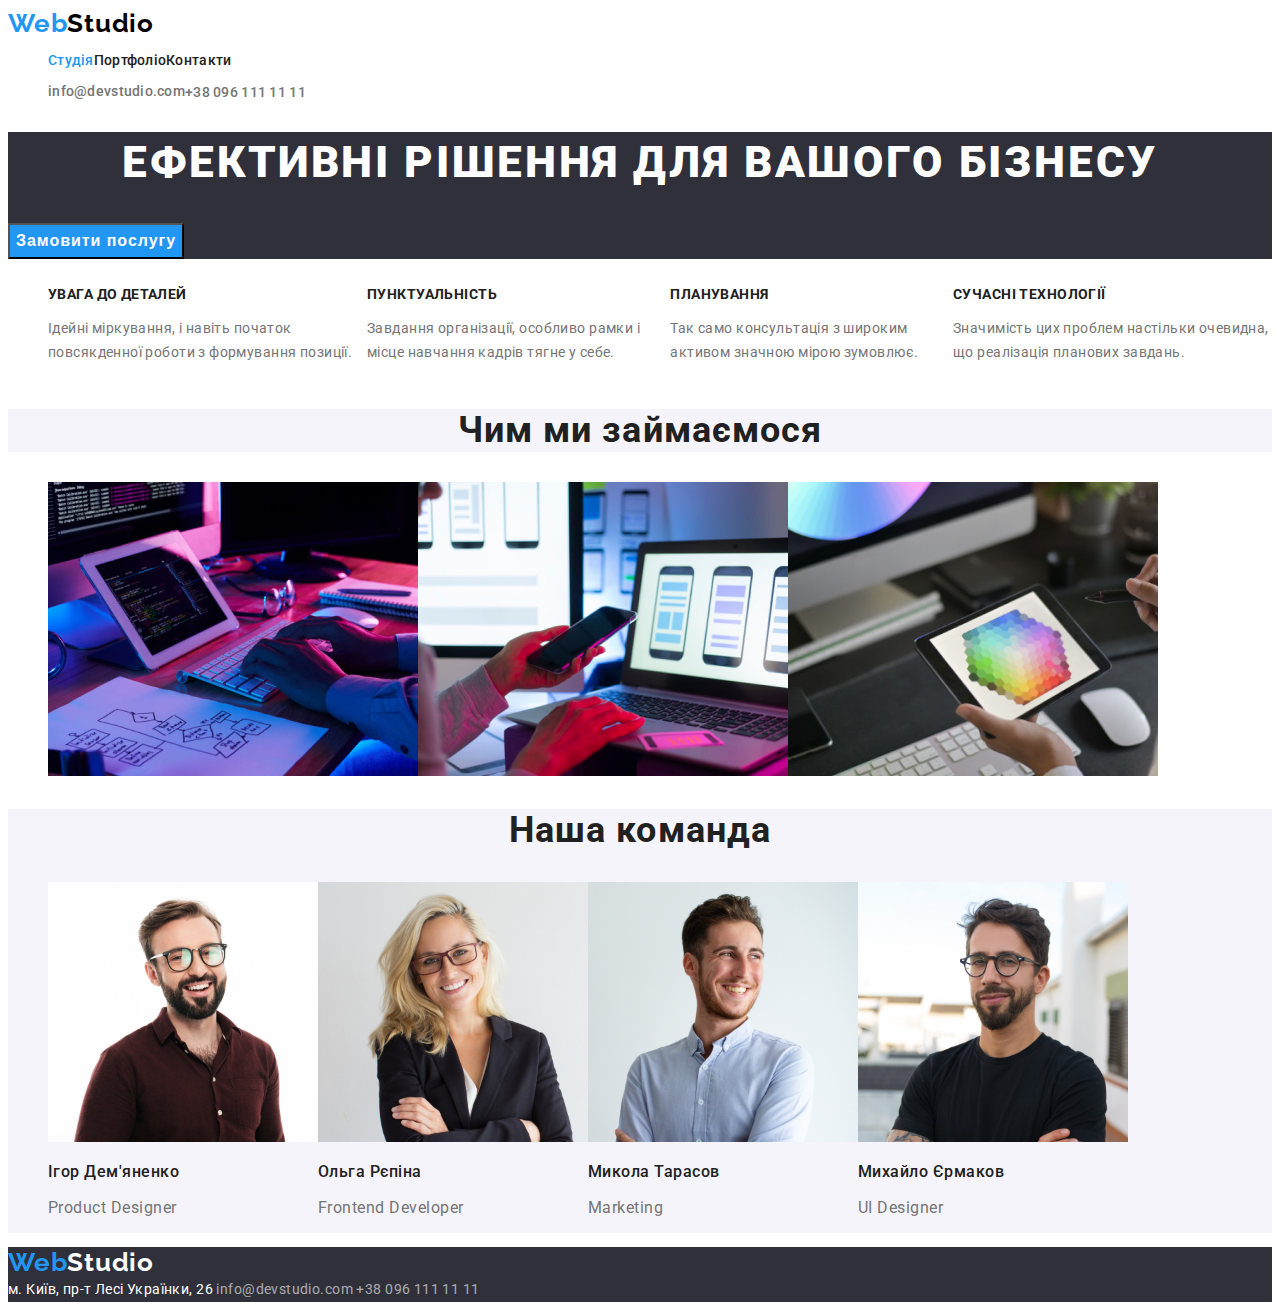
==== index.html @ 9ecf4037 "додавання файлів" ====
<!DOCTYPE html>
<html lang="uk">
<head>
    <meta charset="UTF-8">
    <meta http-equiv="X-UA-Compatible" content="IE=edge">
    <meta name="viewport" content="width=device-width, initial-scale=1.0">
    <title>Document</title>
    <link rel="preconnect" href="https://fonts.googleapis.com">
    <link rel="preconnect" href="https://fonts.gstatic.com" crossorigin>
    <link href="https://fonts.googleapis.com/css2?family=Raleway:wght@700&family=Roboto:wght@400;500;700;900&display=swap"
        rel="stylesheet">

     <link rel="stylesheet" href="./css/styles.css">
</head>
<body>
    <header class="header">
        <nav>
            <!--Шапка-->
            <a  class="link-logo" href=""> Web<span class="port">Studio</span> </a>
            <ul class="list">
              <li class="nav-list"><a  class="link-list current"  href="./studio.html"> Студія  </a> </li>
              <li class="nav-list" > <a class="link-list"   href="./portfolio.html"> Портфоліо  </a> </li>
              <li  class="nav-list"><a class="link-list "   href="" >Контакти</a>   </li>
            </ul>
        </nav>
        <ul class="list">
             <li class="mail"> <a  class="link-list-contacts" href="mailto:info@devstudio.com "> info@devstudio.com </a></li>
             <li class="contact-number">  <a  class="link-list-contacts"  href="tel:380961111111"> +38 096 111 11 11 </a> </li>
           
        </ul>
    </header>

    
<!--Заголовок-->
    <main>   
    <section class="men-title"> 
        <h1 class="title">Ефективні рішення для вашого бізнесу </h1>
        <button   type="button" class="button-service">Замовити послугу</button>
    </section>
    

    <section>
<!--Послуги-->
     <ul class="list">
        <li>
            <h3 class="list-title">УВАГА ДО ДЕТАЛЕЙ</h3> 
             <p class="list-text">Ідейні міркування, і навіть початок повсякденної роботи з формування позиції.</p>
        </li>

        <li>
             <h3 class="list-title">ПУНКТУАЛЬНІСТЬ</h3>
              <p class="list-text"> Завдання організації, особливо рамки і місце навчання кадрів тягне у себе.</p>
        </li>
        <li>
             <h3 class="list-title">ПЛАНУВАННЯ</h3>
              <p class="list-text">Так само консультація з широким активом значною мірою зумовлює.</p>
        </li>
         <li>
             <h3 class="list-title">СУЧАСНІ ТЕХНОЛОГІЇ</h3>
             <p class="list-text">Значимість цих проблем настільки очевидна, що реалізація планових завдань.</p>
        </li>
    </ul>
    </section>


<!--Чим ми займаэмось-->
    <section>
          <h2 class="work">Чим ми займаємося</h2>
          <ul class="list">  
            <li><img src="./images/box1.jpg" alt="створення сайту" width="370"> </li>    
            <li> <img src="./images/box2.jpg" alt="тестування на мобільних пристроях"  width="370">   </li>
            <li><img src="./images/box3.jpg" alt="вибір кольорової гами " width="370"></li>
          </ul>
     </section>

<!--Gomanda-->
     <section class="tem">
          <h2 class="work" >Наша команда</h2>
            <ul class="list">   
                <li > <img src="./images/img1.jpg" alt="дизайнер компанії" width="270">
                      <h3 class="list-comanda">Ігор Дем'яненко</h3>
                      <p class="list-profession">Product Designer</p>
                </li>
                <li >  <img src="./images/img2.jpg" alt="розробник інтерфейсу" width="270">
                       <h3 class="list-comanda" > Ольга Рєпіна </h3> 
                      <p class="list-profession" >Frontend Developer</p>  
                </li>
                <li >  <img src="./images/img6.jpg" alt="маркетолог" width="270">
                        <h3 class="list-comanda"> Микола Тарасов </h3>
                       <p class="list-profession"> Marketing </p>      
                </li>
                <li> <img src="./images/img7.jpg" alt="дизайнер інтерфейсу користувача" width="270">
                      <h3 class="list-comanda" > Михайло Єрмаков </h3> 
                     <p class="list-profession" > UI Designer </p>   
                </li>
          
            </ul>
     </section>
    </main>
    <!--Pidval-->
    <footer>
        <a class="link-logo" href=""> Web<span class="port-footer">Studio</span></a>
         <address class="address-nov">
         м. Київ, пр-т Лесі Українки, 26 
        <a  class="adress-link" href="mailto:info@devstudio.com "> info@devstudio.com </a>  
        <a class="adress-link"  href="tel:380961111111">  +38 096 111 11 11 </a> 
         </address>
   
    </footer>
</body>
</html>
---- css/styles.css ----
:root {
    --prinory-text-color:#212121;
    --accent-color:#757575;
    --logo-color:#000000;
    --tetriory-color:#ffffff;
    --prinory-backround-color:#F5F4FA;
    --accent-backround-color:#ffffff;
    --title-backround-color:#2f303a;
    --button-backround-color:#2196f3;
    --accent-lin-color:#2196F3;
  
}

body{
    font-family:'Roboto',sans-serif;
    color: var(--prinory-text-color);
     font-style: normal;
}
.link-logo{
    font-family: 'Raleway';
    font-weight: 700;
    font-size: 26px;
    line-height: 1.2;
    letter-spacing: 0.03em;
    text-decoration: none;
    color: var(--accent-lin-color);
}
.port{
        color: var(--logo-color);
}



.heder{
    position: absolute;
    background-color: var(--accent-backround-color);
     
}

.heder-list{
display: flex;
margin-right:  40px;








}







.men-title{
    background-color: var(--title-backround-color);
}



.link{
    text-decoration: none;
}

.link{
        font-family: 'Raleway',sans-serif;
        font-weight: 700;
        font-size: 26px;
        line-height: 1.2;
        letter-spacing: 0.03em;
          
   }
.list{
display: flex;





    
}


.link-list{
    text-decoration: none;
     color:var(--prinory-text-color);
}
   
.link-list:hover,
.link-list:focus{
    color: var(--accent-lin-color)

}
.link-list.current{
    color: var(--accent-lin-color);
}

.link-list-contacts{
    text-decoration: none;
    font-weight: 500;
    font-size: 14px;
    line-height: 16px;
    letter-spacing: 0.02em;
    color: #757575;
}

.link-list-contacts:hover,
.link-list-contacts:focus {
   color: var(--accent-lin-color);
}



.list{
    list-style: none;
    font-weight: 500;
    font-size: 14px;
    line-height: 1.14;
    letter-spacing: 0.02em;
    color: var(--prinory-text-color);
}

.nav-list{
        font-weight: 500;
        font-size: 14px;
        line-height: 1.1;
        letter-spacing: 0.02em;
        color: var(--prinory-text-color);
}



.mail{
    font-weight: 500;
    font-size: 14px;
    line-height: 1.14;
    letter-spacing: 0.02em;
    color: var(--accent-color);
}

.mail:hover,
.mail:focus{
    color: var(--accent-lin-color);
}


.contact-number{
    font-weight: 500;
    font-size: 14px;
    line-height: 1.4;
    letter-spacing: 0.02em;
    color: var(--accent-color);
}

.title{
     font-weight: 900;
     font-size: 44px;
     line-height: 1.4;
     text-align: center;
     letter-spacing: 0.06em;
     text-transform: uppercase;
     color: var(--tetriory-color);
}



.button-service{
    font-weight: 700;
    font-size: 16px;
    line-height: 1.9;
    letter-spacing: 0.06em;
    color: var(--tetriory-color);
    background-color: var(--button-backround-color);
    
}
.list-button{
    font-weight: 500;
    font-size: 16px;
    line-height: 1.6;
    letter-spacing: 0.03em;
    color: var(--prinory-text-color);
    background-color: var(--prinory-backround-color);
}

.list-button:hover,
.list-button:focus {
    color: var(--tetriory-color);
    background-color: var(--button-backround-color);
}

.list-title{
    font-weight: 700;
    font-size: 14px;
    line-height: 1.14;
    letter-spacing: 0.03em;
    text-transform: uppercase;
    color: var(--prinory-text-color);
}
.list-text {
    font-weight: 400;
    font-size: 14px;
    line-height: 1.7;
    letter-spacing: 0.03em;
    color: var(--accent-color);
}


.list-portfolio{
    text-decoration:none ;
    list-style: none;

}
 
.list-porf {
    font-weight: 700;
    font-size: 18px;
    line-height: 2;
    letter-spacing: 0.06em;
    color: var(--prinory-text-color);
}
.list-phase {
    font-weight: 400;
    font-size: 16px;
    line-height: 1.9;
    letter-spacing: 0.03em;
    color: var(--accent-color);
}

.work{
     font-weight: 700;
     font-size: 36px;
     line-height: 1.2;
     text-align: center;
     letter-spacing: 0.03em;
     color: var(--prinory-text-color);
     background-color: var(--prinory-backround-color); 
}
    

.list-comanda{
  font-weight: 500; 
  font-size: 16px;
  line-height: 1.2;
  letter-spacing: 0.03em;
   color: var(--prinory-text-color);
}

.tem{
    background-color: var(--prinory-backround-color);
}


.list-profession{
    font-weight: 400;
    font-size: 16px;
    line-height: 1.2;
    letter-spacing: 0.03em;
    color: var(--accent-color);
}




.address-nov{
        font-style: normal;
         font-weight: 400;
        font-size: 14px;
        line-height: 1.7;
        letter-spacing: 0.03em;
        color: var(--tetriory-color);
}
footer{ 
    
    background-color: var(--title-backround-color);
    color: var(--tetriory-color);
}


.port-footer{
    color: var(--tetriory-color);
}

.adress-link{
        text-decoration: none;
        font-style: normal;
        font-weight: 400;
        font-size: 14px;
        line-height: 1.7;
        letter-spacing: 0.03em;
        color: rgba(255, 255, 255, 0.6);
}
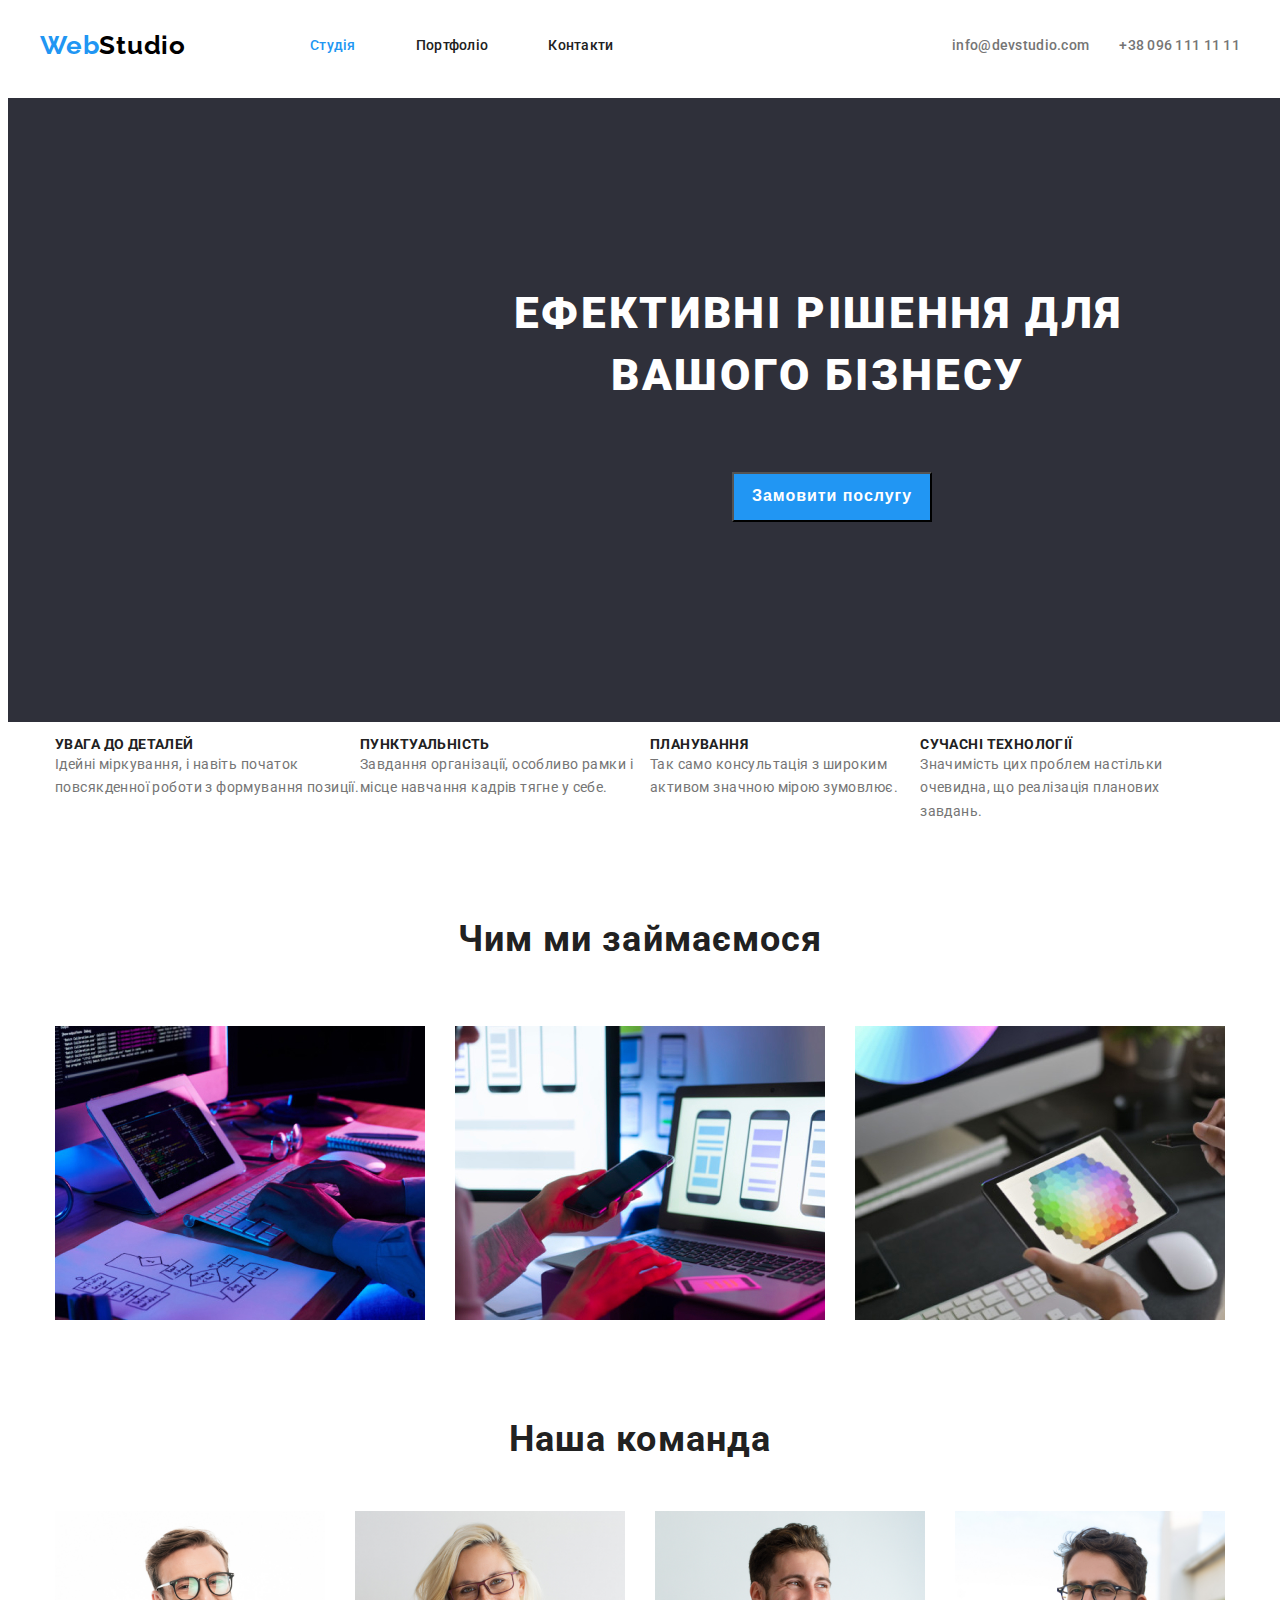
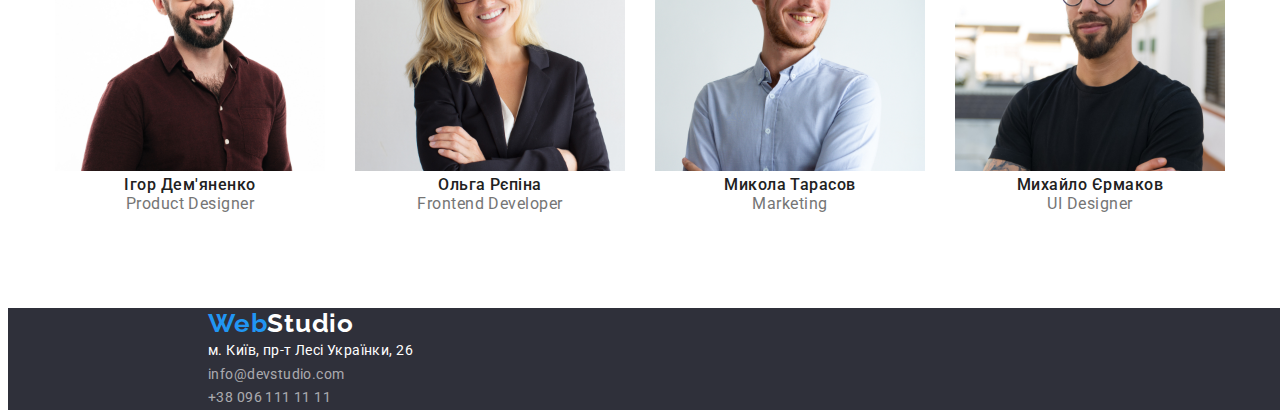
==== commit 09a8fe0f: "index" ====
--- a/index.html
+++ b/index.html
@@ -1,5 +1,6 @@
 <!DOCTYPE html>
 <html lang="uk">
+
 <head>
     <meta charset="UTF-8">
     <meta http-equiv="X-UA-Compatible" content="IE=edge">
@@ -7,105 +8,138 @@
     <title>Document</title>
     <link rel="preconnect" href="https://fonts.googleapis.com">
     <link rel="preconnect" href="https://fonts.gstatic.com" crossorigin>
-    <link href="https://fonts.googleapis.com/css2?family=Raleway:wght@700&family=Roboto:wght@400;500;700;900&display=swap"
+    <link
+        href="https://fonts.googleapis.com/css2?family=Oleo+Script&family=Raleway:wght@700&family=Roboto:wght@400;500;700;900&display=swap"
         rel="stylesheet">
 
-     <link rel="stylesheet" href="./css/styles.css">
+    <link rel="stylesheet" href="./css/styles.css">
 </head>
+
 <body>
     <header class="header">
-        <nav>
-            <!--Шапка-->
-            <a  class="link-logo" href=""> Web<span class="port">Studio</span> </a>
-            <ul class="list">
-              <li class="nav-list"><a  class="link-list current"  href="./studio.html"> Студія  </a> </li>
-              <li class="nav-list" > <a class="link-list"   href="./portfolio.html"> Портфоліо  </a> </li>
-              <li  class="nav-list"><a class="link-list "   href="" >Контакти</a>   </li>
-            </ul>
-        </nav>
-        <ul class="list">
-             <li class="mail"> <a  class="link-list-contacts" href="mailto:info@devstudio.com "> info@devstudio.com </a></li>
-             <li class="contact-number">  <a  class="link-list-contacts"  href="tel:380961111111"> +38 096 111 11 11 </a> </li>
-           
-        </ul>
-    </header>
-
-    
-<!--Заголовок-->
-    <main>   
-    <section class="men-title"> 
-        <h1 class="title">Ефективні рішення для вашого бізнесу </h1>
-        <button   type="button" class="button-service">Замовити послугу</button>
-    </section>
-    
-
-    <section>
-<!--Послуги-->
-     <ul class="list">
-        <li>
-            <h3 class="list-title">УВАГА ДО ДЕТАЛЕЙ</h3> 
-             <p class="list-text">Ідейні міркування, і навіть початок повсякденної роботи з формування позиції.</p>
-        </li>
-
-        <li>
-             <h3 class="list-title">ПУНКТУАЛЬНІСТЬ</h3>
-              <p class="list-text"> Завдання організації, особливо рамки і місце навчання кадрів тягне у себе.</p>
-        </li>
-        <li>
-             <h3 class="list-title">ПЛАНУВАННЯ</h3>
-              <p class="list-text">Так само консультація з широким активом значною мірою зумовлює.</p>
-        </li>
-         <li>
-             <h3 class="list-title">СУЧАСНІ ТЕХНОЛОГІЇ</h3>
-             <p class="list-text">Значимість цих проблем настільки очевидна, що реалізація планових завдань.</p>
-        </li>
-    </ul>
-    </section>
+        <section class="section">
+            <div class="heder-content">
+                <nav class="heder-list">
+                    <!--Шапка-->
+                    <a class="link-logo" href=""> Web<span class="port">Studio</span> </a>
+                    <ul class="list">
+                        <li class="nav-list"><a class="link-list current" href="./index.html"> Студія </a> </li>
+                        <li class="nav-list"> <a class="link-list" href="./portfolio.html"> Портфоліо </a> </li>
+                        <li class="nav-list"><a class="link-list" href="">Контакти</a> </li>
+                    </ul>
+                </nav>
 
 
-<!--Чим ми займаэмось-->
-    <section>
-          <h2 class="work">Чим ми займаємося</h2>
-          <ul class="list">  
-            <li><img src="./images/box1.jpg" alt="створення сайту" width="370"> </li>    
-            <li> <img src="./images/box2.jpg" alt="тестування на мобільних пристроях"  width="370">   </li>
-            <li><img src="./images/box3.jpg" alt="вибір кольорової гами " width="370"></li>
-          </ul>
-     </section>
+                <ul class="list-heder">
+                    <li class="mail"> <a class="link-list-contacts" href="mailto:info@devstudio.com ">
+                            info@devstudio.com </a></li>
+                    <li class="contact-number"> <a class="link-list-contacts" href="tel:380961111111"> +38 096 111 11 11
+                        </a> </li>
+                </ul>
+            </div>
 
-<!--Gomanda-->
-     <section class="tem">
-          <h2 class="work" >Наша команда</h2>
-            <ul class="list">   
-                <li > <img src="./images/img1.jpg" alt="дизайнер компанії" width="270">
-                      <h3 class="list-comanda">Ігор Дем'яненко</h3>
-                      <p class="list-profession">Product Designer</p>
+
+
+
+
+        </section>
+    </header>
+    <main>
+
+        <section class="men-title">
+            <h1 class="title">Ефективні рішення для вашого бізнесу </h1>
+            <button class="button-service" type="button">Замовити послугу</button>
+        </section>
+
+
+
+
+        <!--Послуги-->
+        <section class="section">
+            <ul class="list-services">
+                <li class="services">
+                    <h3 class="list-title">УВАГА ДО ДЕТАЛЕЙ</h3>
+                    <p class="list-text">Ідейні міркування, і навіть початок повсякденної роботи з формування позиції.
+                    </p>
                 </li>
-                <li >  <img src="./images/img2.jpg" alt="розробник інтерфейсу" width="270">
-                       <h3 class="list-comanda" > Ольга Рєпіна </h3> 
-                      <p class="list-profession" >Frontend Developer</p>  
+
+                <li class="services">
+                    <h3 class="list-title">ПУНКТУАЛЬНІСТЬ</h3>
+                    <p class="list-text"> Завдання організації, особливо рамки і місце навчання кадрів тягне у себе.</p>
                 </li>
-                <li >  <img src="./images/img6.jpg" alt="маркетолог" width="270">
-                        <h3 class="list-comanda"> Микола Тарасов </h3>
-                       <p class="list-profession"> Marketing </p>      
+                <li class="services">
+                    <h3 class="list-title">ПЛАНУВАННЯ</h3>
+                    <p class="list-text">Так само консультація з широким активом значною мірою зумовлює.</p>
                 </li>
-                <li> <img src="./images/img7.jpg" alt="дизайнер інтерфейсу користувача" width="270">
-                      <h3 class="list-comanda" > Михайло Єрмаков </h3> 
-                     <p class="list-profession" > UI Designer </p>   
+                <li class="services">
+                    <h3 class="list-title">СУЧАСНІ ТЕХНОЛОГІЇ</h3>
+                    <p class="list-text">Значимість цих проблем настільки очевидна, що реалізація планових завдань.</p>
                 </li>
-          
             </ul>
-     </section>
+        </section>
+
+
+        <!--Чим ми займаэмось-->
+        <div class="section">
+            <h2 class="work">Чим ми займаємося</h2>
+            <ul class="list ">
+                <li class="list-foto"><img src="./images/box1.jpg" alt="створення сайту" width="370"> </li>
+                <li class="list-foto"> <img src="./images/box2.jpg" alt="тестування на мобільних пристроях" width="370">
+                </li>
+                <li class="list-foto"> <img src="./images/box3.jpg" alt="вибір кольорової гами " width="370"></li>
+            </ul>
+        </div>
+
+        <!--Gomanda-->
+        <div class="section">
+            <h2 class="work">Наша команда</h2>
+            <ul class="list">
+                <li class="foto-work"> <img src="./images/img1.jpg" alt="дизайнер компанії" width="270">
+                    <h3 class="list-comanda">Ігор Дем'яненко</h3>
+                    <p class="list-profession">Product Designer</p>
+                </li>
+                <li class="foto-work"> <img src="./images/img2.jpg" alt="розробник інтерфейсу" width="270">
+                    <h3 class="list-comanda"> Ольга Рєпіна </h3>
+                    <p class="list-profession">Frontend Developer</p>
+                </li>
+                <li class="foto-work"> <img src="./images/img6.jpg" alt="маркетолог" width="270">
+                    <h3 class="list-comanda"> Микола Тарасов </h3>
+                    <p class="list-profession"> Marketing </p>
+                </li>
+                <li class="foto-work"> <img src="./images/img7.jpg" alt="дизайнер інтерфейсу користувача" width="270">
+                    <h3 class="list-comanda"> Михайло Єрмаков </h3>
+                    <p class="list-profession"> UI Designer </p>
+                </li>
+
+            </ul>
+        </div>
     </main>
+
+
+
     <!--Pidval-->
     <footer>
-        <a class="link-logo" href=""> Web<span class="port-footer">Studio</span></a>
-         <address class="address-nov">
-         м. Київ, пр-т Лесі Українки, 26 
-        <a  class="adress-link" href="mailto:info@devstudio.com "> info@devstudio.com </a>  
-        <a class="adress-link"  href="tel:380961111111">  +38 096 111 11 11 </a> 
-         </address>
-   
+
+        <section class="section">
+
+            <a class="link-logo" href=""> Web<span class="port-footer">Studio</span> </a>
+            <address class="address-nov">
+                м. Київ, пр-т Лесі Українки, 26
+                <div>
+                    <a class="adress-link" href="mailto:info@devstudio.com "> info@devstudio.com </a>
+                </div>
+                <div> <a class="adress-link" href="tel:380961111111"> +38 096 111 11 11 </a>
+                </div>
+
+
+
+
+            </address>
+
+            </div>
+        </section>
+
     </footer>
 </body>
-</html>
+
+</html>--- a/css/styles.css
+++ b/css/styles.css
@@ -16,7 +16,21 @@
     font-family:'Roboto',sans-serif;
     color: var(--prinory-text-color);
      font-style: normal;
-}
+
+
+     line-height: 1.5;
+     
+}
+h1,h2,h3,h4,h5,h6,ul,p{
+    margin: 0;
+    padding: 0;
+}
+
+
+
+
+
+
 .link-logo{
     font-family: 'Raleway';
     font-weight: 700;
@@ -25,6 +39,7 @@
     letter-spacing: 0.03em;
     text-decoration: none;
     color: var(--accent-lin-color);
+    margin-right: 94px;
 }
 .port{
         color: var(--logo-color);
@@ -33,32 +48,44 @@
 
 
 .heder{
-    position: absolute;
+    
     background-color: var(--accent-backround-color);
-     
-}
+   border-bottom:1px ;
+}
+
+.heder-content{
+
+    display: flex;
+    align-items: stretch;
+
+}
+
+
+
+
 
 .heder-list{
-display: flex;
-margin-right:  40px;
-
-
-
-
-
-
-
-
-}
-
-
-
-
-
-
+display:flex;
+align-items: center;
+
+
+}
+
+.list-heder{
+list-style: none;
+display:flex;
+align-items: center;
+margin-left: auto;
+gap: 30px;
+
+
+  }
 
 .men-title{
     background-color: var(--title-backround-color);
+    width: 1600px;
+    display: block;
+    align-items: center;
 }
 
 
@@ -73,22 +100,26 @@
         font-size: 26px;
         line-height: 1.2;
         letter-spacing: 0.03em;
-          
-   }
-.list{
-display: flex;
-
-
-
-
-
-    
-}
+      }
+
+.list-card{
+   display:flex;
+    margin-left: 30px;
+    margin-top: 30px;
+    flex-basis: calc((100%-60)/3);
+    
+
+}
+
 
 
 .link-list{
     text-decoration: none;
      color:var(--prinory-text-color);
+
+
+     padding-top: 32px;
+     padding-bottom: 32px;
 }
    
 .link-list:hover,
@@ -98,6 +129,10 @@
 }
 .link-list.current{
     color: var(--accent-lin-color);
+
+
+    padding-top: 32px;
+    padding-bottom:32px;
 }
 
 .link-list-contacts{
@@ -107,6 +142,8 @@
     line-height: 16px;
     letter-spacing: 0.02em;
     color: #757575;
+   
+
 }
 
 .link-list-contacts:hover,
@@ -123,6 +160,13 @@
     line-height: 1.14;
     letter-spacing: 0.02em;
     color: var(--prinory-text-color);
+
+
+    margin-left: auto;
+    display: flex;
+    flex-wrap: wrap;
+    
+      
 }
 
 .nav-list{
@@ -131,6 +175,9 @@
         line-height: 1.1;
         letter-spacing: 0.02em;
         color: var(--prinory-text-color);
+
+
+        margin: 30px;
 }
 
 
@@ -141,6 +188,8 @@
     line-height: 1.14;
     letter-spacing: 0.02em;
     color: var(--accent-color);
+
+    margin-left: 40px;
 }
 
 .mail:hover,
@@ -158,6 +207,11 @@
 }
 
 .title{
+      width: 696px;
+      padding: 185px  447px 35px;
+      margin: 15px;
+     flex-shrink: 0;
+
      font-weight: 900;
      font-size: 44px;
      line-height: 1.4;
@@ -170,6 +224,11 @@
 
 
 .button-service{
+     width: 200px;
+     height: 50px;
+     margin:15px 724px 200px 724px;  
+     flex-shrink: 0;
+
     font-weight: 700;
     font-size: 16px;
     line-height: 1.9;
@@ -185,6 +244,14 @@
     letter-spacing: 0.03em;
     color: var(--prinory-text-color);
     background-color: var(--prinory-backround-color);
+
+
+    display: flex;
+    justify-content: center;
+
+    gap: 4px;
+    border-radius: 4px;
+
 }
 
 .list-button:hover,
@@ -200,6 +267,10 @@
     letter-spacing: 0.03em;
     text-transform: uppercase;
     color: var(--prinory-text-color);
+
+
+
+
 }
 .list-text {
     font-weight: 400;
@@ -208,6 +279,8 @@
     letter-spacing: 0.03em;
     color: var(--accent-color);
 }
+
+
 
 
 .list-portfolio{
@@ -232,15 +305,26 @@
 }
 
 .work{
+    width: 1200px;
+    margin-bottom: 25px;
+    margin-top: 94px;
+    
+
      font-weight: 700;
      font-size: 36px;
      line-height: 1.2;
      text-align: center;
      letter-spacing: 0.03em;
      color: var(--prinory-text-color);
-     background-color: var(--prinory-backround-color); 
-}
-    
+    
+}
+.list-services{
+      width: 270;
+      list-style: none;
+      display: flex;
+      flex-wrap: nowrap;
+      margin: 15px;
+}
 
 .list-comanda{
   font-weight: 500; 
@@ -248,11 +332,28 @@
   line-height: 1.2;
   letter-spacing: 0.03em;
    color: var(--prinory-text-color);
+
+
+   text-align: center;
+
 }
 
 .tem{
     background-color: var(--prinory-backround-color);
-}
+
+}
+
+
+.section{
+   width: 1200px;
+   padding-left: 15px;
+   padding-right: 15px;
+   margin-left: auto;
+   margin-right: auto;
+}
+
+
+
 
 
 .list-profession{
@@ -261,10 +362,29 @@
     line-height: 1.2;
     letter-spacing: 0.03em;
     color: var(--accent-color);
-}
-
-
-
+    
+    text-align: center;
+    border-radius: 0px 0px 4px 4px;
+  
+
+
+
+
+
+}
+.list-foto{
+     width: 370px;
+     padding: 15px 15px 0px;
+     margin-top: 25px;
+
+
+}
+
+.foto-work{
+    width: 270px;
+   padding: 25px 15px 0px;
+   margin-bottom: 94px;
+}
 
 .address-nov{
         font-style: normal;
@@ -275,12 +395,10 @@
         color: var(--tetriory-color);
 }
 footer{ 
-    
+    width: 1600px;
     background-color: var(--title-backround-color);
     color: var(--tetriory-color);
 }
-
-
 .port-footer{
     color: var(--tetriory-color);
 }
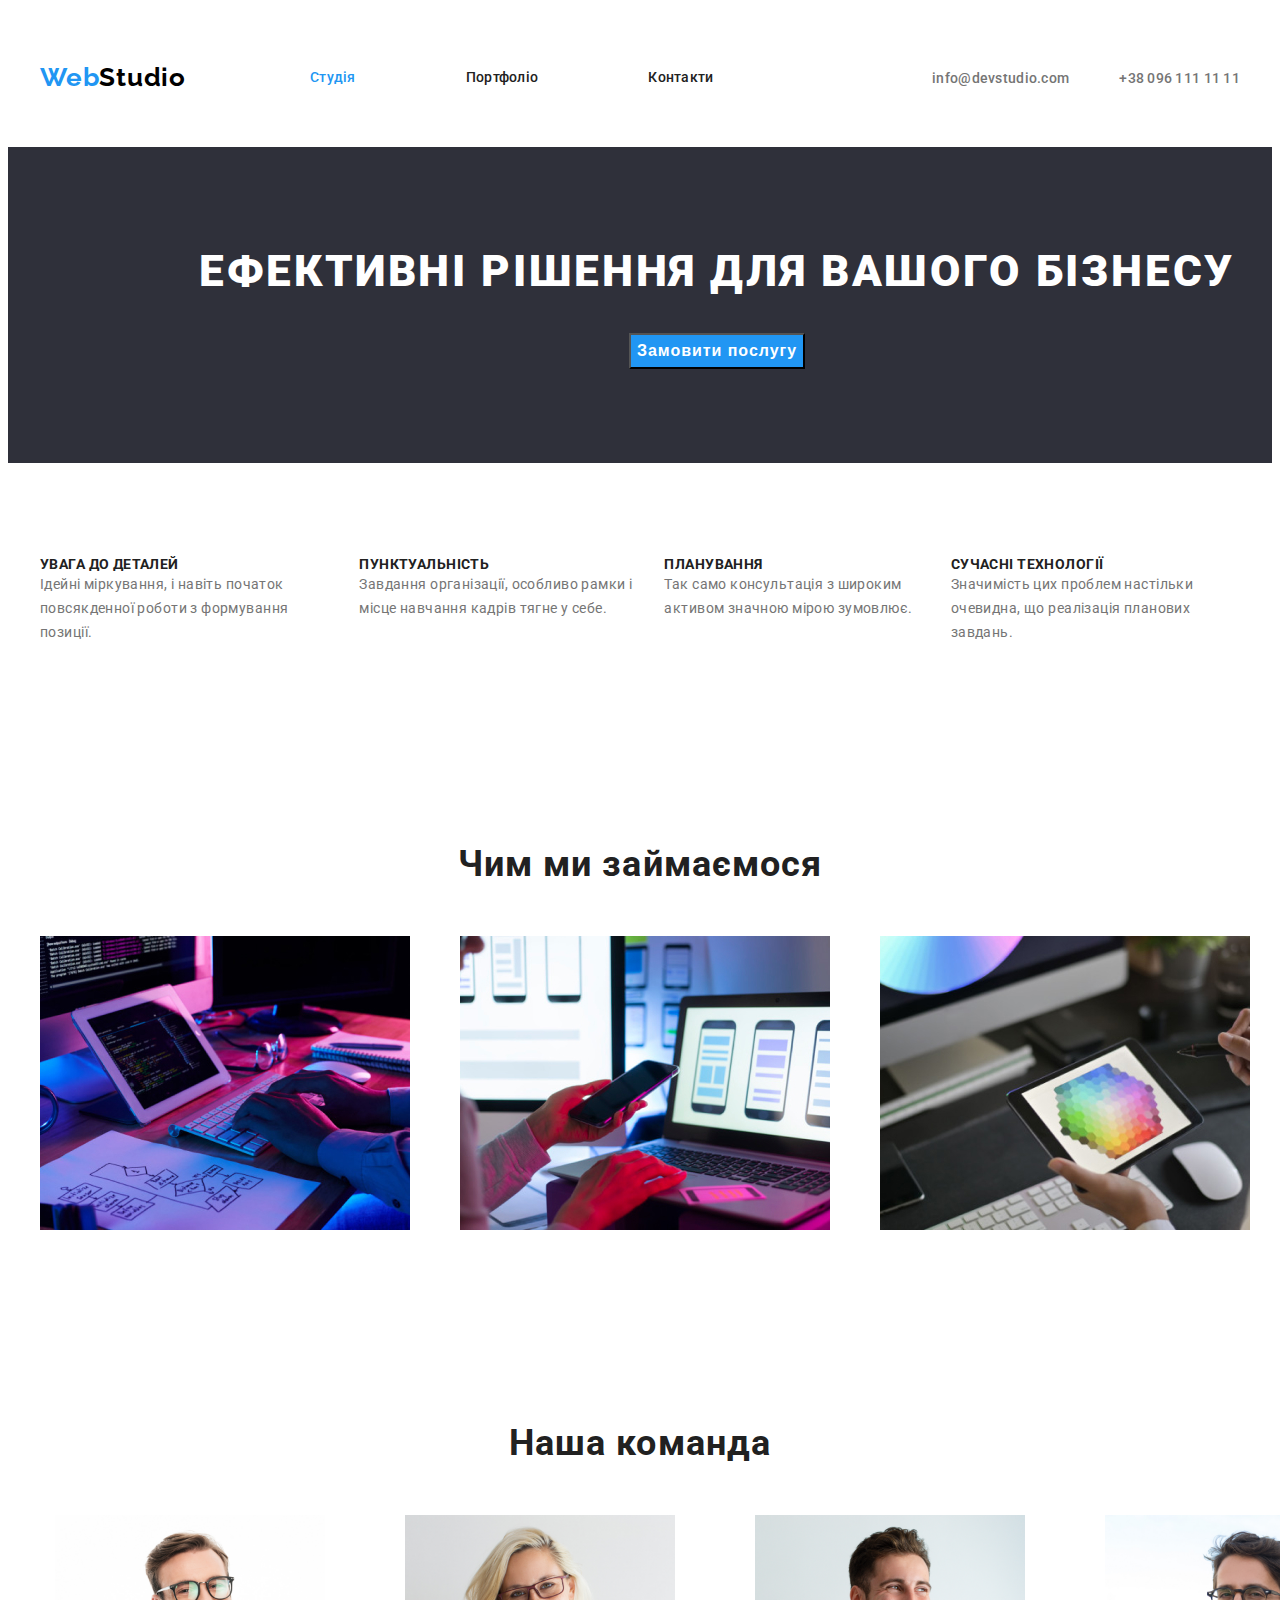
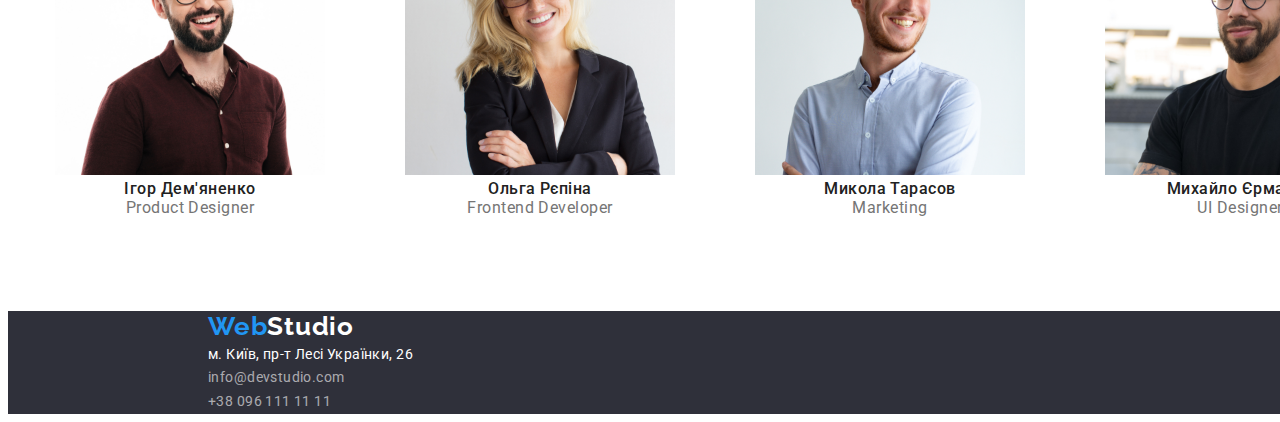
==== commit 73d87086: "добавлення нормаласт" ====
--- a/index.html
+++ b/index.html
@@ -6,113 +6,126 @@
     <meta http-equiv="X-UA-Compatible" content="IE=edge">
     <meta name="viewport" content="width=device-width, initial-scale=1.0">
     <title>Document</title>
+
     <link rel="preconnect" href="https://fonts.googleapis.com">
     <link rel="preconnect" href="https://fonts.gstatic.com" crossorigin>
     <link
-        href="https://fonts.googleapis.com/css2?family=Oleo+Script&family=Raleway:wght@700&family=Roboto:wght@400;500;700;900&display=swap"
+        href="https://fonts.googleapis.com/css2?family=Raleway:wght@700&family=Roboto:wght@400;500;700;900&display=swap"
         rel="stylesheet">
+
+    <link rel="stylesheet" href="https://cdnjs.cloudflare.com/ajax/libs/modern-normalize/2.0.0/modern-normalize.min.css"
+        integrity="sha512-4xo8blKMVCiXpTaLzQSLSw3KFOVPWhm/TRtuPVc4WG6kUgjH6J03IBuG7JZPkcWMxJ5huwaBpOpnwYElP/m6wg=="
+        crossorigin="anonymous" referrerpolicy="no-referrer" />
 
     <link rel="stylesheet" href="./css/styles.css">
 </head>
 
 <body>
     <header class="header">
-        <section class="section">
-            <div class="heder-content">
-                <nav class="heder-list">
-                    <!--Шапка-->
-                    <a class="link-logo" href=""> Web<span class="port">Studio</span> </a>
-                    <ul class="list">
-                        <li class="nav-list"><a class="link-list current" href="./index.html"> Студія </a> </li>
-                        <li class="nav-list"> <a class="link-list" href="./portfolio.html"> Портфоліо </a> </li>
-                        <li class="nav-list"><a class="link-list" href="">Контакти</a> </li>
-                    </ul>
-                </nav>
+
+        <div class=" container heder-content">
+            <nav class="heder-list">
+                <!--Шапка-->
+                <a class="link-logo" href=""> Web<span class="port">Studio</span> </a>
+                <ul class="list">
+                    <li class="nav-list"><a class="link-list current" href="./index.html"> Студія </a> </li>
+                    <li class="nav-list"> <a class="link-list" href="./portfolio.html"> Портфоліо </a> </li>
+                    <li class="nav-list"><a class="link-list" href="">Контакти</a> </li>
+                </ul>
+            </nav>
 
 
-                <ul class="list-heder">
-                    <li class="mail"> <a class="link-list-contacts" href="mailto:info@devstudio.com ">
-                            info@devstudio.com </a></li>
-                    <li class="contact-number"> <a class="link-list-contacts" href="tel:380961111111"> +38 096 111 11 11
-                        </a> </li>
-                </ul>
-            </div>
+            <ul class="list-heder">
+                <li class="mail"> <a class="link-list-contacts" href="mailto:info@devstudio.com "> info@devstudio.com
+                    </a></li>
+                <li class="contact-number"> <a class="link-list-contacts" href="tel:380961111111"> +38 096 111 11 11
+                    </a> </li>
+            </ul>
+        </div>
 
 
 
 
 
-        </section>
+
     </header>
     <main>
-
-        <section class="men-title">
-            <h1 class="title">Ефективні рішення для вашого бізнесу </h1>
-            <button class="button-service" type="button">Замовити послугу</button>
+        <section class="section  men-title">
+            <div class=" container">
+                <h1 class="title">Ефективні рішення для вашого бізнесу </h1>
+                <button class="button-service" type="button">Замовити послугу</button>
+            </div>
         </section>
-
 
 
 
         <!--Послуги-->
         <section class="section">
-            <ul class="list-services">
-                <li class="services">
-                    <h3 class="list-title">УВАГА ДО ДЕТАЛЕЙ</h3>
-                    <p class="list-text">Ідейні міркування, і навіть початок повсякденної роботи з формування позиції.
-                    </p>
-                </li>
+            <div class="container">
+                <ul class="list-services">
+                    <li class="services">
+                        <h3 class="list-title">УВАГА ДО ДЕТАЛЕЙ</h3>
+                        <p class="list-text">Ідейні міркування, і навіть початок повсякденної роботи з формування
+                            позиції.</p>
+                    </li>
 
-                <li class="services">
-                    <h3 class="list-title">ПУНКТУАЛЬНІСТЬ</h3>
-                    <p class="list-text"> Завдання організації, особливо рамки і місце навчання кадрів тягне у себе.</p>
-                </li>
-                <li class="services">
-                    <h3 class="list-title">ПЛАНУВАННЯ</h3>
-                    <p class="list-text">Так само консультація з широким активом значною мірою зумовлює.</p>
-                </li>
-                <li class="services">
-                    <h3 class="list-title">СУЧАСНІ ТЕХНОЛОГІЇ</h3>
-                    <p class="list-text">Значимість цих проблем настільки очевидна, що реалізація планових завдань.</p>
-                </li>
-            </ul>
+                    <li class="services">
+                        <h3 class="list-title">ПУНКТУАЛЬНІСТЬ</h3>
+                        <p class="list-text"> Завдання організації, особливо рамки і місце навчання кадрів тягне у себе.
+                        </p>
+                    </li>
+                    <li class="services">
+                        <h3 class="list-title">ПЛАНУВАННЯ</h3>
+                        <p class="list-text">Так само консультація з широким активом значною мірою зумовлює.</p>
+                    </li>
+                    <li class="services">
+                        <h3 class="list-title">СУЧАСНІ ТЕХНОЛОГІЇ</h3>
+                        <p class="list-text">Значимість цих проблем настільки очевидна, що реалізація планових завдань.
+                        </p>
+                    </li>
+                </ul>
+            </div>
+
+        </section>
+        <!--Чим ми займаэмось-->
+        <section class="section">
+            <div class="container">
+                <h2 class="work">Чим ми займаємося</h2>
+                <ul class="list ">
+                    <li class="list-foto"><img src="./images/box1.jpg" alt="створення сайту" width="370"> </li>
+                    <li class="list-foto"> <img src="./images/box2.jpg" alt="тестування на мобільних пристроях"
+                            width="370"> </li>
+                    <li class="list-foto"> <img src="./images/box3.jpg" alt="вибір кольорової гами " width="370"></li>
+                </ul>
+            </div>
         </section>
 
+        <!--Gomanda-->
+        <section class="section">
+            <div class="container">
+                <h2 class="work">Наша команда</h2>
+                <ul class="list">
+                    <li class="foto-work"> <img src="./images/img1.jpg" alt="дизайнер компанії" width="270">
+                        <h3 class="list-comanda">Ігор Дем'яненко</h3>
+                        <p class="list-profession">Product Designer</p>
+                    </li>
+                    <li class="foto-work"> <img src="./images/img2.jpg" alt="розробник інтерфейсу" width="270">
+                        <h3 class="list-comanda"> Ольга Рєпіна </h3>
+                        <p class="list-profession">Frontend Developer</p>
+                    </li>
+                    <li class="foto-work"> <img src="./images/img6.jpg" alt="маркетолог" width="270">
+                        <h3 class="list-comanda"> Микола Тарасов </h3>
+                        <p class="list-profession"> Marketing </p>
+                    </li>
+                    <li class="foto-work"> <img src="./images/img7.jpg" alt="дизайнер інтерфейсу користувача"
+                            width="270">
+                        <h3 class="list-comanda"> Михайло Єрмаков </h3>
+                        <p class="list-profession"> UI Designer </p>
+                    </li>
 
-        <!--Чим ми займаэмось-->
-        <div class="section">
-            <h2 class="work">Чим ми займаємося</h2>
-            <ul class="list ">
-                <li class="list-foto"><img src="./images/box1.jpg" alt="створення сайту" width="370"> </li>
-                <li class="list-foto"> <img src="./images/box2.jpg" alt="тестування на мобільних пристроях" width="370">
-                </li>
-                <li class="list-foto"> <img src="./images/box3.jpg" alt="вибір кольорової гами " width="370"></li>
-            </ul>
-        </div>
-
-        <!--Gomanda-->
-        <div class="section">
-            <h2 class="work">Наша команда</h2>
-            <ul class="list">
-                <li class="foto-work"> <img src="./images/img1.jpg" alt="дизайнер компанії" width="270">
-                    <h3 class="list-comanda">Ігор Дем'яненко</h3>
-                    <p class="list-profession">Product Designer</p>
-                </li>
-                <li class="foto-work"> <img src="./images/img2.jpg" alt="розробник інтерфейсу" width="270">
-                    <h3 class="list-comanda"> Ольга Рєпіна </h3>
-                    <p class="list-profession">Frontend Developer</p>
-                </li>
-                <li class="foto-work"> <img src="./images/img6.jpg" alt="маркетолог" width="270">
-                    <h3 class="list-comanda"> Микола Тарасов </h3>
-                    <p class="list-profession"> Marketing </p>
-                </li>
-                <li class="foto-work"> <img src="./images/img7.jpg" alt="дизайнер інтерфейсу користувача" width="270">
-                    <h3 class="list-comanda"> Михайло Єрмаков </h3>
-                    <p class="list-profession"> UI Designer </p>
-                </li>
-
-            </ul>
-        </div>
+                </ul>
+            </div>
+        </section>
     </main>
 
 
@@ -120,7 +133,7 @@
     <!--Pidval-->
     <footer>
 
-        <section class="section">
+        <div class="container">
 
             <a class="link-logo" href=""> Web<span class="port-footer">Studio</span> </a>
             <address class="address-nov">
@@ -136,8 +149,8 @@
 
             </address>
 
-            </div>
-        </section>
+
+        </div>
 
     </footer>
 </body>
--- a/css/styles.css
+++ b/css/styles.css
@@ -76,18 +76,30 @@
 display:flex;
 align-items: center;
 margin-left: auto;
-gap: 30px;
+gap: 50px;
 
 
   }
 
 .men-title{
     background-color: var(--title-backround-color);
-    width: 1600px;
-    display: block;
-    align-items: center;
-}
-
+     text-align: center;
+     align-items: center;
+     padding-top: 94px ;
+     padding-left: 94px;
+}
+.title {
+
+    margin-bottom: 30px;
+     
+    font-weight: 900;
+    font-size: 44px;
+    line-height: 1.4;
+    text-align: center;
+    letter-spacing: 0.06em;
+    text-transform: uppercase;
+    color: var(--tetriory-color);
+}
 
 
 .link{
@@ -107,7 +119,7 @@
     margin-left: 30px;
     margin-top: 30px;
     flex-basis: calc((100%-60)/3);
-    
+
 
 }
 
@@ -117,6 +129,8 @@
     text-decoration: none;
      color:var(--prinory-text-color);
 
+
+     display: block;
 
      padding-top: 32px;
      padding-bottom: 32px;
@@ -129,7 +143,7 @@
 }
 .link-list.current{
     color: var(--accent-lin-color);
-
+    display: block;
 
     padding-top: 32px;
     padding-bottom:32px;
@@ -142,6 +156,8 @@
     line-height: 16px;
     letter-spacing: 0.02em;
     color: #757575;
+
+    display: block;
    
 
 }
@@ -160,11 +176,11 @@
     line-height: 1.14;
     letter-spacing: 0.02em;
     color: var(--prinory-text-color);
-
+    gap: 50px; ;
 
     margin-left: auto;
     display: flex;
-    flex-wrap: wrap;
+    flex-wrap:nowrap;
     
       
 }
@@ -176,7 +192,6 @@
         letter-spacing: 0.02em;
         color: var(--prinory-text-color);
 
-
         margin: 30px;
 }
 
@@ -189,7 +204,7 @@
     letter-spacing: 0.02em;
     color: var(--accent-color);
 
-    margin-left: 40px;
+    
 }
 
 .mail:hover,
@@ -206,29 +221,13 @@
     color: var(--accent-color);
 }
 
-.title{
-      width: 696px;
-      padding: 185px  447px 35px;
-      margin: 15px;
-     flex-shrink: 0;
-
-     font-weight: 900;
-     font-size: 44px;
-     line-height: 1.4;
-     text-align: center;
-     letter-spacing: 0.06em;
-     text-transform: uppercase;
-     color: var(--tetriory-color);
-}
 
 
 
 .button-service{
-     width: 200px;
-     height: 50px;
-     margin:15px 724px 200px 724px;  
-     flex-shrink: 0;
-
+   
+     display: block;
+     margin: auto;
     font-weight: 700;
     font-size: 16px;
     line-height: 1.9;
@@ -244,12 +243,8 @@
     letter-spacing: 0.03em;
     color: var(--prinory-text-color);
     background-color: var(--prinory-backround-color);
-
-
-    display: flex;
-    justify-content: center;
-
-    gap: 4px;
+   
+    gap: 8px;
     border-radius: 4px;
 
 }
@@ -287,6 +282,8 @@
     text-decoration:none ;
     list-style: none;
 
+
+    
 }
  
 .list-porf {
@@ -307,7 +304,7 @@
 .work{
     width: 1200px;
     margin-bottom: 25px;
-    margin-top: 94px;
+
     
 
      font-weight: 700;
@@ -319,11 +316,15 @@
     
 }
 .list-services{
-      width: 270;
+    
       list-style: none;
       display: flex;
       flex-wrap: nowrap;
-      margin: 15px;
+
+      margin-bottom: 10px;
+
+
+      gap: 30px;
 }
 
 .list-comanda{
@@ -344,7 +345,7 @@
 }
 
 
-.section{
+.container{
    width: 1200px;
    padding-left: 15px;
    padding-right: 15px;
@@ -352,7 +353,10 @@
    margin-right: auto;
 }
 
-
+.section{
+    padding-top: 94px;
+    padding-bottom: 94px;
+}
 
 
 
@@ -374,8 +378,10 @@
 }
 .list-foto{
      width: 370px;
-     padding: 15px 15px 0px;
      margin-top: 25px;
+    
+     
+
 
 
 }
@@ -383,7 +389,7 @@
 .foto-work{
     width: 270px;
    padding: 25px 15px 0px;
-   margin-bottom: 94px;
+  
 }
 
 .address-nov{
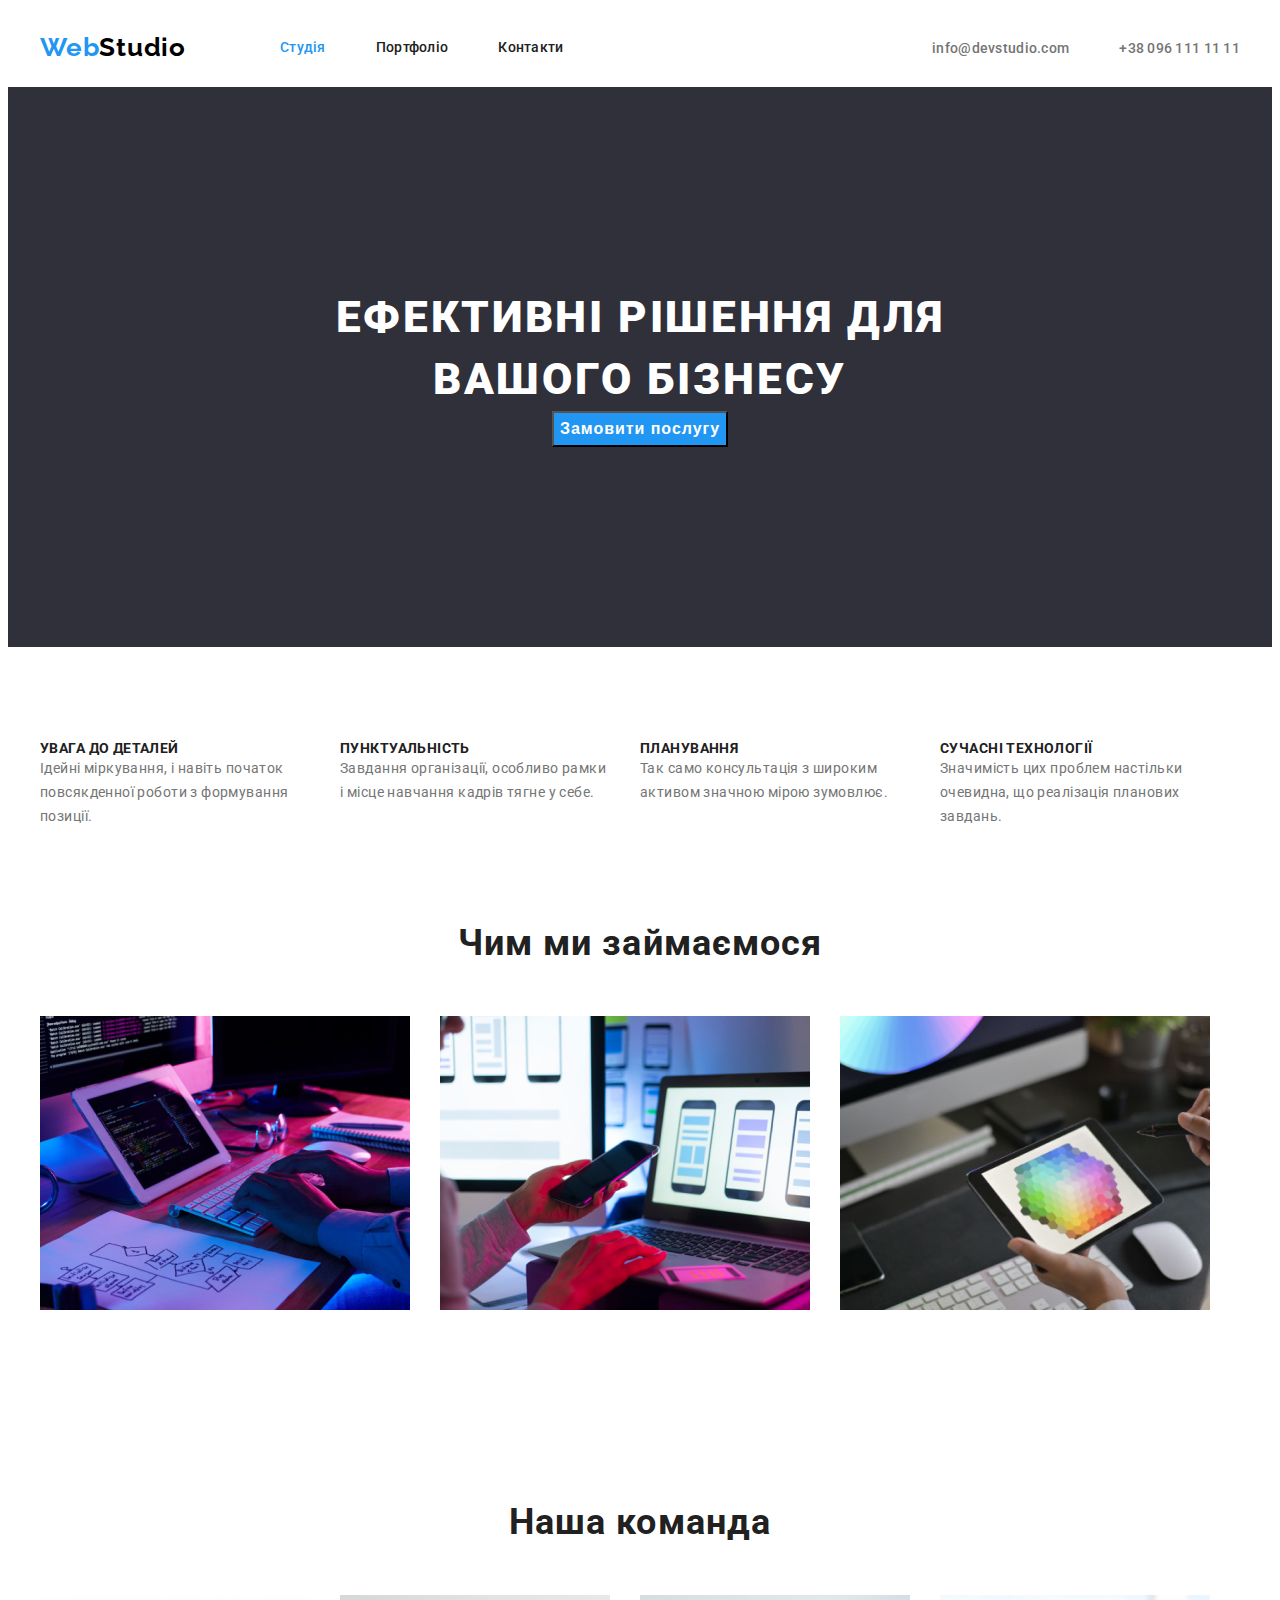
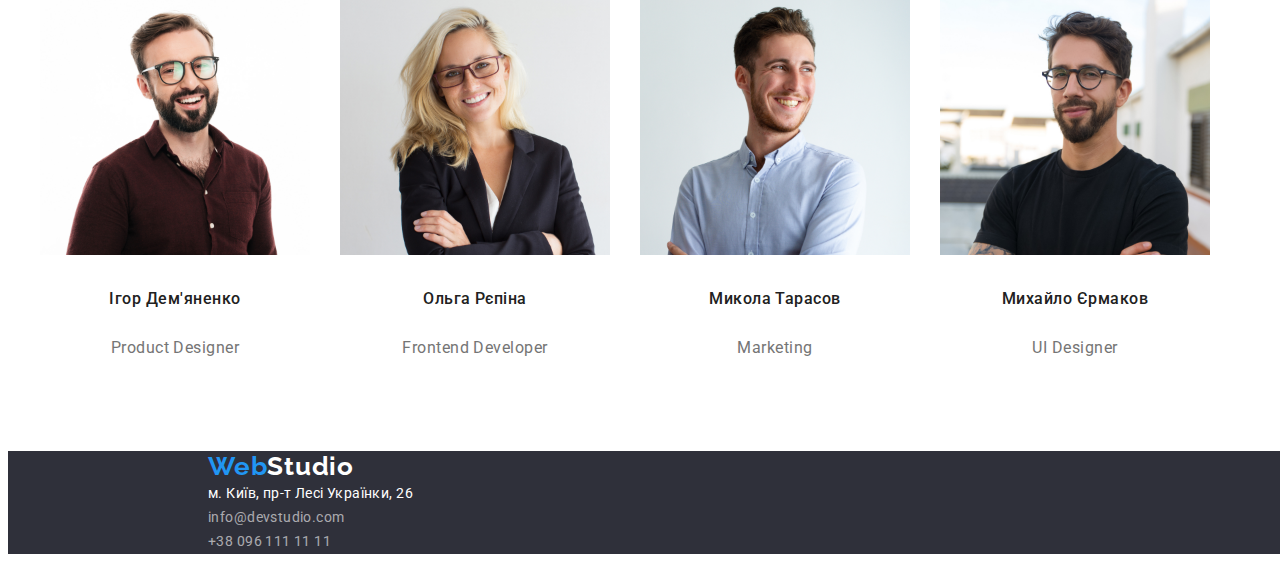
==== commit a342e663: "Заміна в документі" ====
--- a/index.html
+++ b/index.html
@@ -50,7 +50,7 @@
 
     </header>
     <main>
-        <section class="section  men-title">
+        <section class="men-title">
             <div class=" container">
                 <h1 class="title">Ефективні рішення для вашого бізнесу </h1>
                 <button class="button-service" type="button">Замовити послугу</button>
@@ -88,10 +88,10 @@
 
         </section>
         <!--Чим ми займаэмось-->
-        <section class="section">
+        <section class="section-work">
             <div class="container">
                 <h2 class="work">Чим ми займаємося</h2>
-                <ul class="list ">
+                <ul class="list-work ">
                     <li class="list-foto"><img src="./images/box1.jpg" alt="створення сайту" width="370"> </li>
                     <li class="list-foto"> <img src="./images/box2.jpg" alt="тестування на мобільних пристроях"
                             width="370"> </li>
@@ -104,23 +104,35 @@
         <section class="section">
             <div class="container">
                 <h2 class="work">Наша команда</h2>
-                <ul class="list">
+                <ul class="comanda-list">
                     <li class="foto-work"> <img src="./images/img1.jpg" alt="дизайнер компанії" width="270">
-                        <h3 class="list-comanda">Ігор Дем'яненко</h3>
-                        <p class="list-profession">Product Designer</p>
+
+                        <div>
+                            <h3 class="list-comanda">Ігор Дем'яненко</h3>
+                            <p class="list-profession">Product Designer</p>
+                        </div>
+
                     </li>
                     <li class="foto-work"> <img src="./images/img2.jpg" alt="розробник інтерфейсу" width="270">
-                        <h3 class="list-comanda"> Ольга Рєпіна </h3>
-                        <p class="list-profession">Frontend Developer</p>
+                        <div>
+                            <h3 class="list-comanda"> Ольга Рєпіна </h3>
+                            <p class="list-profession">Frontend Developer</p>
+                        </div>
+
                     </li>
                     <li class="foto-work"> <img src="./images/img6.jpg" alt="маркетолог" width="270">
-                        <h3 class="list-comanda"> Микола Тарасов </h3>
-                        <p class="list-profession"> Marketing </p>
+                        <div>
+                            <h3 class="list-comanda"> Микола Тарасов </h3>
+                            <p class="list-profession"> Marketing </p>
+                        </div>
+
                     </li>
                     <li class="foto-work"> <img src="./images/img7.jpg" alt="дизайнер інтерфейсу користувача"
                             width="270">
-                        <h3 class="list-comanda"> Михайло Єрмаков </h3>
-                        <p class="list-profession"> UI Designer </p>
+                        <div>
+                            <h3 class="list-comanda"> Михайло Єрмаков </h3>
+                            <p class="list-profession"> UI Designer </p>
+                        </div>
                     </li>
 
                 </ul>
--- a/css/styles.css
+++ b/css/styles.css
@@ -49,15 +49,15 @@
 
 .heder{
     
-    background-color: var(--accent-backround-color);
-   border-bottom:1px ;
+    background-color: var(--accent-backround-color)  ;
+    border-bottom: 1px solid #ececec;
 }
 
 .heder-content{
 
     display: flex;
     align-items: stretch;
-
+     
 }
 
 
@@ -85,13 +85,15 @@
     background-color: var(--title-backround-color);
      text-align: center;
      align-items: center;
-     padding-top: 94px ;
-     padding-left: 94px;
+     padding-top: 200px ;
+     padding-bottom: 200px;
 }
 .title {
-
-    margin-bottom: 30px;
-     
+    
+    margin-left: auto;
+    margin-right: auto;
+    max-width: 696px;
+    
     font-weight: 900;
     font-size: 44px;
     line-height: 1.4;
@@ -115,11 +117,10 @@
       }
 
 .list-card{
-   display:flex;
-    margin-left: 30px;
-    margin-top: 30px;
+    display:flex;
+    padding-top: 56px;
     flex-basis: calc((100%-60)/3);
-
+    width: 370px;
 
 }
 
@@ -176,7 +177,7 @@
     line-height: 1.14;
     letter-spacing: 0.02em;
     color: var(--prinory-text-color);
-    gap: 50px; ;
+    gap: 50px; 
 
     margin-left: auto;
     display: flex;
@@ -184,6 +185,27 @@
     
       
 }
+
+.comanda-list {
+    list-style: none;
+    font-weight: 500;
+    font-size: 14px;
+    line-height: 1.14;
+    letter-spacing: 0.02em;
+    color: var(--prinory-text-color);
+    gap: 30px;
+    
+
+    margin-left: auto;
+    display: flex;
+    flex-wrap: wrap;
+}
+
+
+
+
+
+
 
 .nav-list{
         font-weight: 500;
@@ -192,7 +214,7 @@
         letter-spacing: 0.02em;
         color: var(--prinory-text-color);
 
-        margin: 30px;
+        
 }
 
 
@@ -243,7 +265,7 @@
     letter-spacing: 0.03em;
     color: var(--prinory-text-color);
     background-color: var(--prinory-backround-color);
-   
+    
     gap: 8px;
     border-radius: 4px;
 
@@ -263,6 +285,7 @@
     text-transform: uppercase;
     color: var(--prinory-text-color);
 
+    margin: bottom 10px; ;
 
 
 
@@ -281,7 +304,8 @@
 .list-portfolio{
     text-decoration:none ;
     list-style: none;
-
+    
+    display: block;
 
     
 }
@@ -302,10 +326,8 @@
 }
 
 .work{
-    width: 1200px;
-    margin-bottom: 25px;
-
-    
+    
+    margin-bottom: 50px;
 
      font-weight: 700;
      font-size: 36px;
@@ -315,17 +337,39 @@
      color: var(--prinory-text-color);
     
 }
+.list-work{
+    list-style: none;
+    font-weight: 500;
+    font-size: 14px;
+    line-height: 1.14;
+    letter-spacing: 0.02em;
+    color: var(--prinory-text-color);
+    gap: 30px;
+
+    margin-left: auto;
+    display: flex;
+    flex-wrap: nowrap;
+
+}
+
+
+
+
+
+
 .list-services{
     
       list-style: none;
       display: flex;
       flex-wrap: nowrap;
 
-      margin-bottom: 10px;
-
-
-      gap: 30px;
-}
+       gap: 30px;
+}
+
+.services{
+    width: 270px;
+}
+
 
 .list-comanda{
   font-weight: 500; 
@@ -334,6 +378,9 @@
   letter-spacing: 0.03em;
    color: var(--prinory-text-color);
 
+   padding-top: 30px;
+   padding-bottom: 30px;
+  
 
    text-align: center;
 
@@ -358,7 +405,9 @@
     padding-bottom: 94px;
 }
 
-
+.section-work{
+    padding-bottom: 94px;
+}
 
 .list-profession{
     font-weight: 400;
@@ -378,7 +427,7 @@
 }
 .list-foto{
      width: 370px;
-     margin-top: 25px;
+     display: block;
     
      
 
@@ -388,7 +437,8 @@
 
 .foto-work{
     width: 270px;
-   padding: 25px 15px 0px;
+    display: block;
+   
   
 }
 
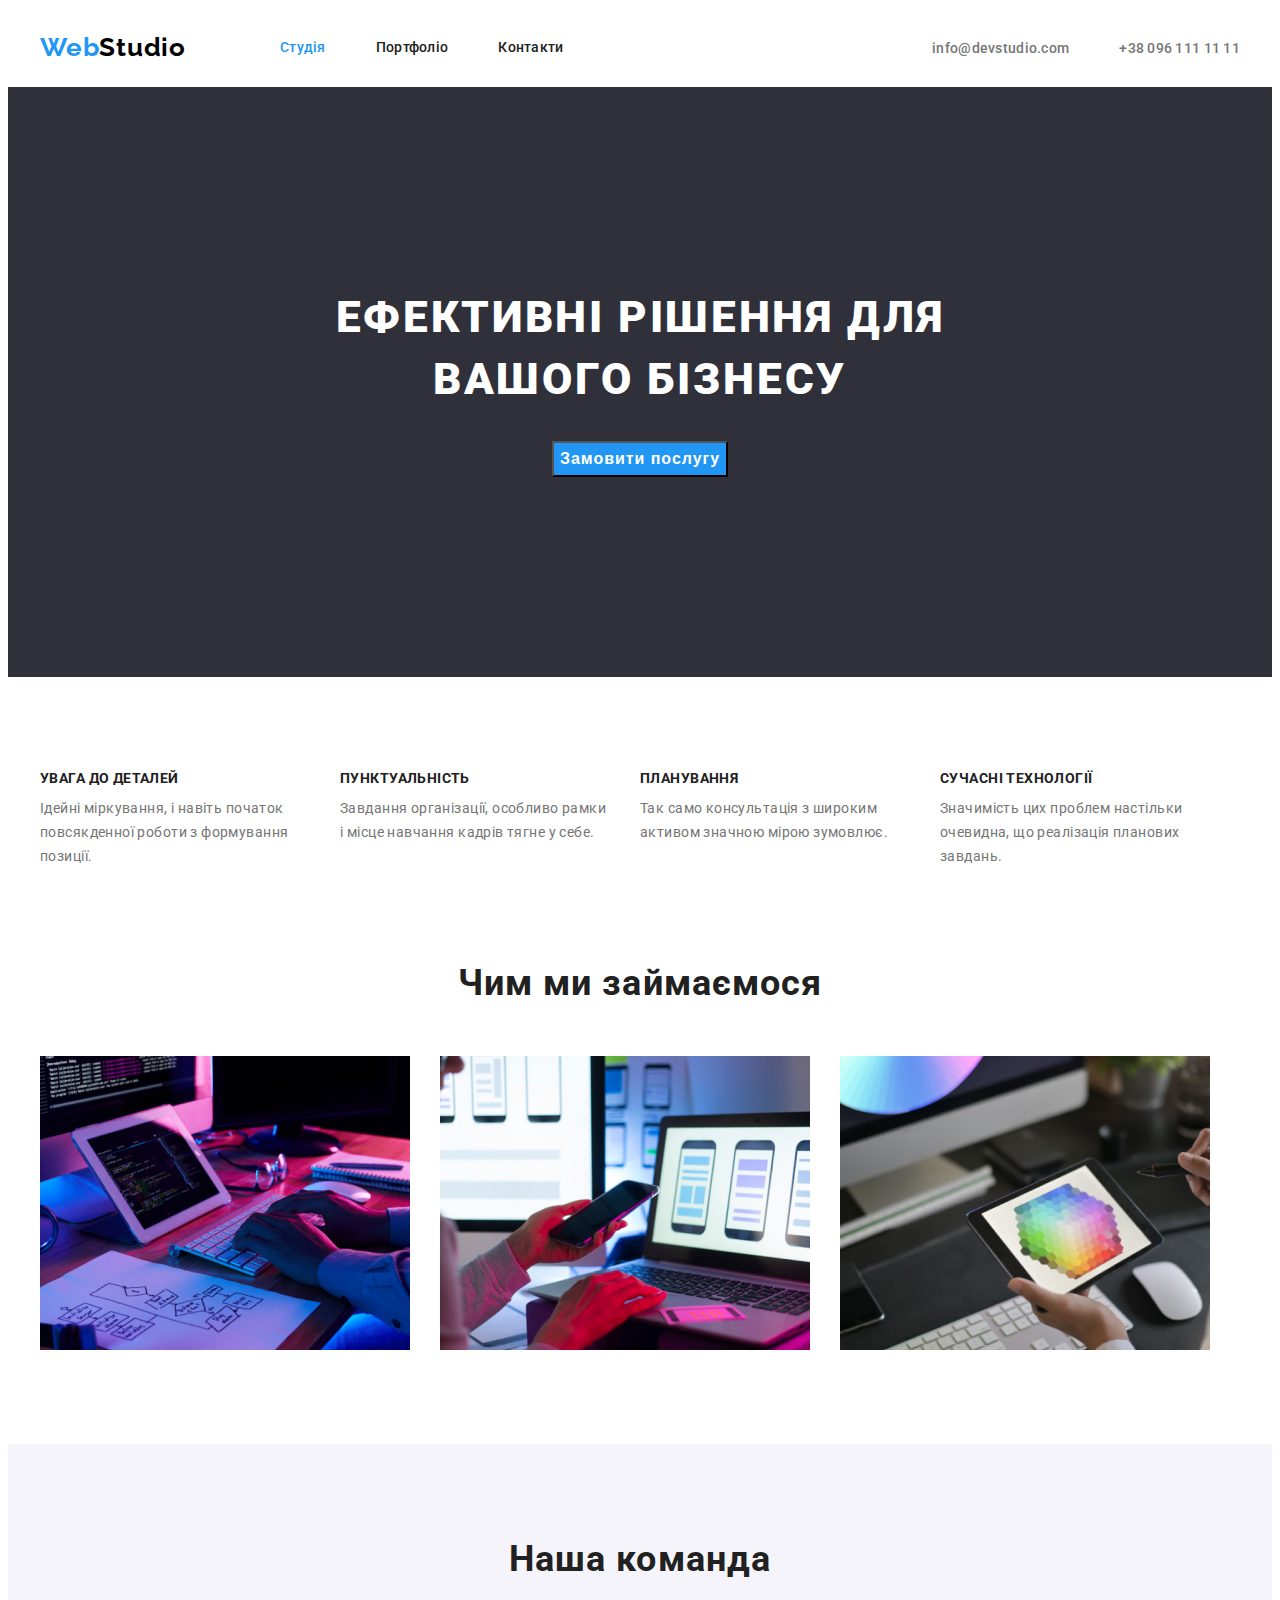
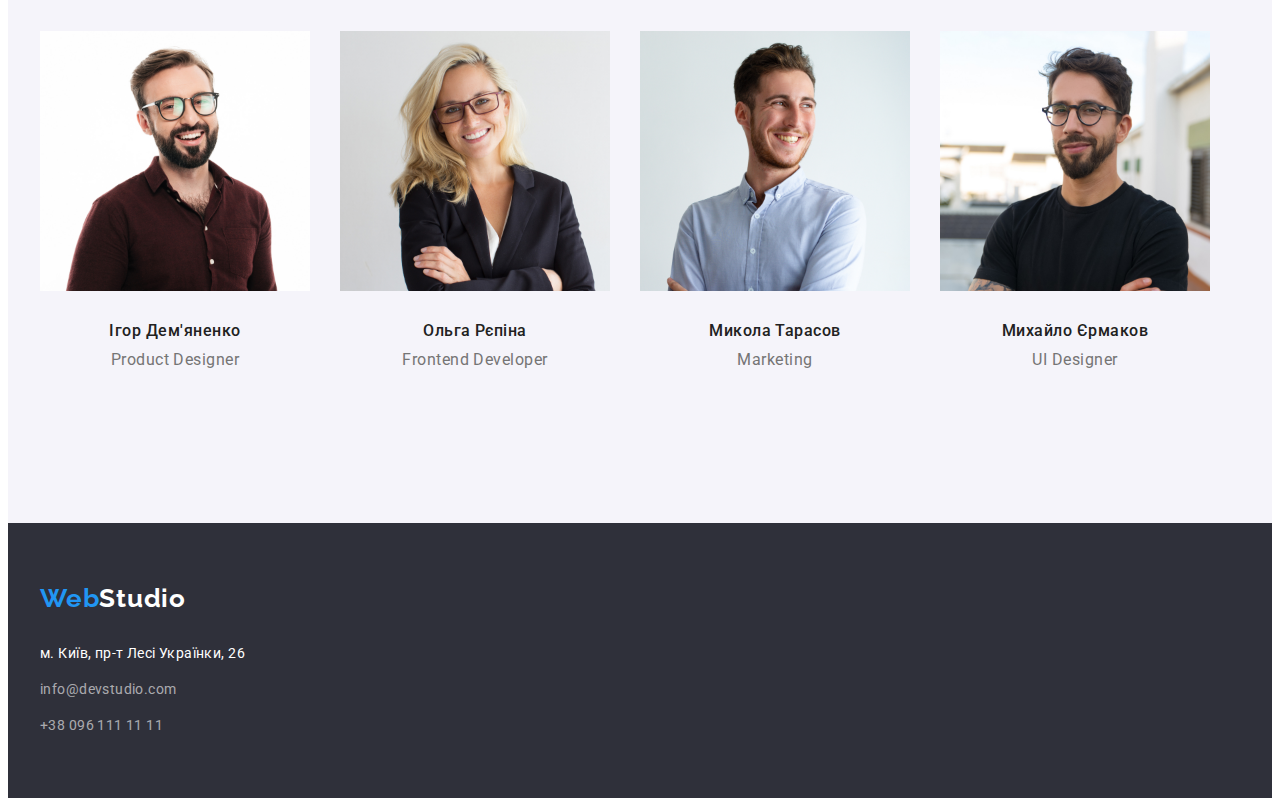
==== commit 684ac3bd: "робота над портфоліо" ====
--- a/index.html
+++ b/index.html
@@ -101,27 +101,27 @@
         </section>
 
         <!--Gomanda-->
-        <section class="section">
+        <section class="section tem">
             <div class="container">
                 <h2 class="work">Наша команда</h2>
                 <ul class="comanda-list">
                     <li class="foto-work"> <img src="./images/img1.jpg" alt="дизайнер компанії" width="270">
 
-                        <div>
+                        <div class="comanda">
                             <h3 class="list-comanda">Ігор Дем'яненко</h3>
                             <p class="list-profession">Product Designer</p>
                         </div>
 
                     </li>
                     <li class="foto-work"> <img src="./images/img2.jpg" alt="розробник інтерфейсу" width="270">
-                        <div>
+                        <div class="comanda">
                             <h3 class="list-comanda"> Ольга Рєпіна </h3>
                             <p class="list-profession">Frontend Developer</p>
                         </div>
 
                     </li>
                     <li class="foto-work"> <img src="./images/img6.jpg" alt="маркетолог" width="270">
-                        <div>
+                        <div class="comanda">
                             <h3 class="list-comanda"> Микола Тарасов </h3>
                             <p class="list-profession"> Marketing </p>
                         </div>
@@ -129,7 +129,7 @@
                     </li>
                     <li class="foto-work"> <img src="./images/img7.jpg" alt="дизайнер інтерфейсу користувача"
                             width="270">
-                        <div>
+                        <div class="comanda">
                             <h3 class="list-comanda"> Михайло Єрмаков </h3>
                             <p class="list-profession"> UI Designer </p>
                         </div>
@@ -150,11 +150,10 @@
             <a class="link-logo" href=""> Web<span class="port-footer">Studio</span> </a>
             <address class="address-nov">
                 м. Київ, пр-т Лесі Українки, 26
-                <div>
-                    <a class="adress-link" href="mailto:info@devstudio.com "> info@devstudio.com </a>
-                </div>
-                <div> <a class="adress-link" href="tel:380961111111"> +38 096 111 11 11 </a>
-                </div>
+
+                <a class="adress-link" href="mailto:info@devstudio.com "> info@devstudio.com </a>
+
+                <a class="adress-link" href="tel:380961111111"> +38 096 111 11 11 </a>
 
 
 
--- a/css/styles.css
+++ b/css/styles.css
@@ -16,8 +16,6 @@
     font-family:'Roboto',sans-serif;
     color: var(--prinory-text-color);
      font-style: normal;
-
-
      line-height: 1.5;
      
 }
@@ -56,18 +54,14 @@
 .heder-content{
 
     display: flex;
-    align-items: stretch;
-     
-}
-
-
+       
+}
 
 
 
 .heder-list{
 display:flex;
 align-items: center;
-
 
 }
 
@@ -93,7 +87,7 @@
     margin-left: auto;
     margin-right: auto;
     max-width: 696px;
-    
+    margin-bottom: 30px;
     font-weight: 900;
     font-size: 44px;
     line-height: 1.4;
@@ -115,13 +109,30 @@
         line-height: 1.2;
         letter-spacing: 0.03em;
       }
+.list-image {
+        list-style: none;
+        font-weight: 500;
+        font-size: 14px;
+        line-height: 1.14;
+        letter-spacing: 0.02em;
+        color: var(--prinory-text-color);
+        
+        
+        margin-left: -30px;
+        margin-bottom: -30px;
+        display: flex;
+        flex-wrap: wrap;
+}
+
+
 
 .list-card{
-    display:flex;
-    padding-top: 56px;
-    flex-basis: calc((100%-60)/3);
-    width: 370px;
-
+    
+    margin-left:  30px;
+    margin-bottom: 30px;
+    flex-basis: calc(100%/3-30);
+     
+    
 }
 
 
@@ -185,6 +196,28 @@
     
       
 }
+.list-menu{
+    list-style: none;
+    font-weight: 500;
+    font-size: 14px;
+    line-height: 1.14;
+    letter-spacing: 0.02em;
+    color: var(--prinory-text-color);
+    gap: 8px;
+
+    margin: auto;
+    display: flex;
+    justify-content: center;
+    margin-bottom:56px;
+}
+
+.text {
+padding:20px 24px ;
+}
+
+
+
+
 
 .comanda-list {
     list-style: none;
@@ -285,7 +318,7 @@
     text-transform: uppercase;
     color: var(--prinory-text-color);
 
-    margin: bottom 10px; ;
+    margin-bottom:10px; 
 
 
 
@@ -297,16 +330,18 @@
     letter-spacing: 0.03em;
     color: var(--accent-color);
 }
-
+img{
+    display: block;
+}
 
 
 
 .list-portfolio{
     text-decoration:none ;
     list-style: none;
-    
+    width: 370px;
     display: block;
-
+    
     
 }
  
@@ -369,7 +404,10 @@
 .services{
     width: 270px;
 }
-
+.comanda{
+    padding-top: 30px;
+    padding-bottom: 30px;
+}
 
 .list-comanda{
   font-weight: 500; 
@@ -377,11 +415,8 @@
   line-height: 1.2;
   letter-spacing: 0.03em;
    color: var(--prinory-text-color);
-
-   padding-top: 30px;
-   padding-bottom: 30px;
-  
-
+   margin-bottom: 10px;
+   
    text-align: center;
 
 }
@@ -400,6 +435,11 @@
    margin-right: auto;
 }
 
+
+
+
+
+
 .section{
     padding-top: 94px;
     padding-bottom: 94px;
@@ -427,18 +467,14 @@
 }
 .list-foto{
      width: 370px;
-     display: block;
-    
-     
-
-
-
-}
+
+    
+ }
+ 
 
 .foto-work{
     width: 270px;
-    display: block;
-   
+     margin-bottom:30px;
   
 }
 
@@ -449,11 +485,14 @@
         line-height: 1.7;
         letter-spacing: 0.03em;
         color: var(--tetriory-color);
+        margin-top: 28px;
 }
 footer{ 
-    width: 1600px;
+   
     background-color: var(--title-backround-color);
     color: var(--tetriory-color);
+    padding-top: 60px;
+    padding-bottom: 60px;
 }
 .port-footer{
     color: var(--tetriory-color);
@@ -467,4 +506,9 @@
         line-height: 1.7;
         letter-spacing: 0.03em;
         color: rgba(255, 255, 255, 0.6);
+        margin-top: 12px;
+
+
+        display: flex;
+        flex-direction: column;
 }